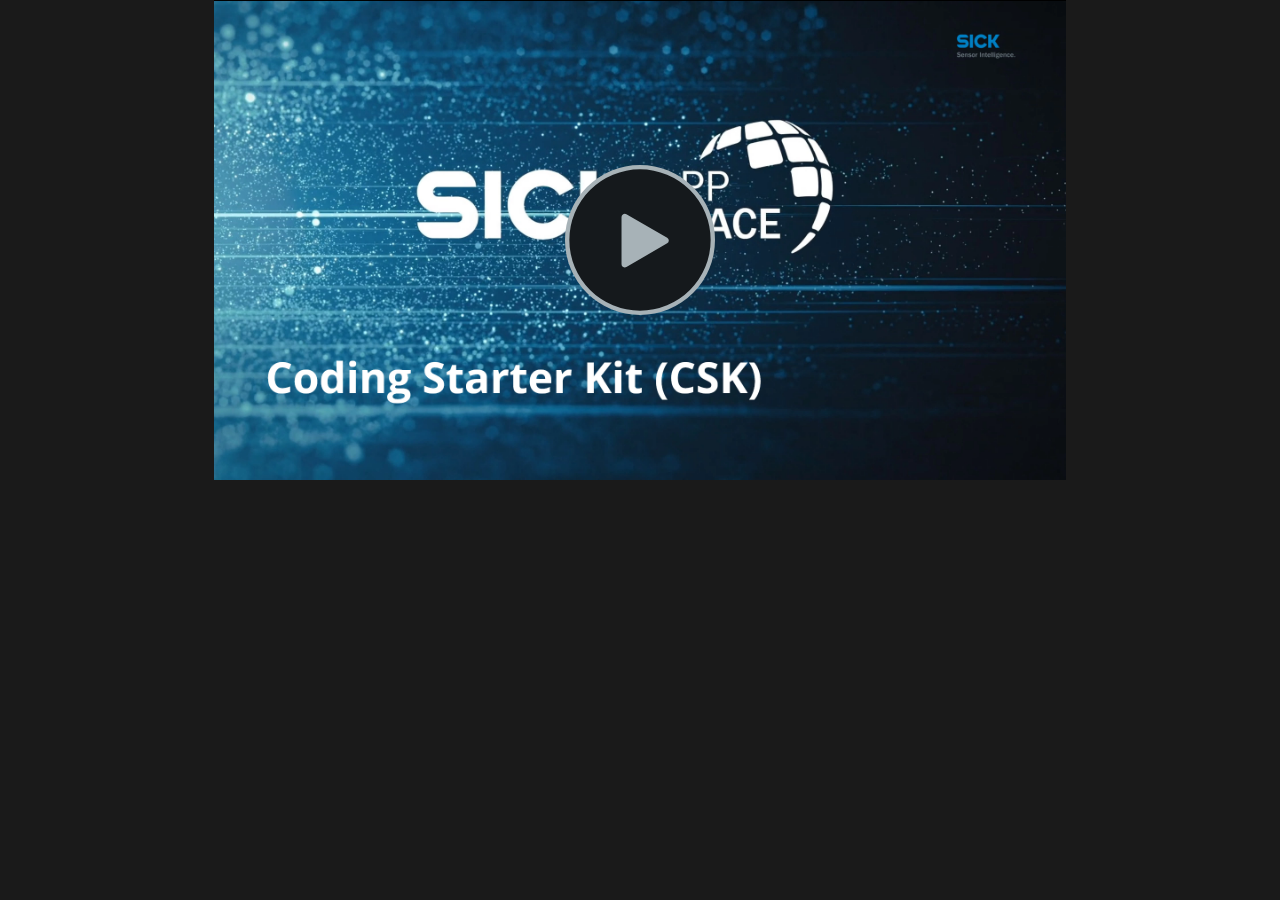
==== index.html @ 60552bf0 "Rename SICK_AppSpaceCodingStarterKit_Demo.html to index.html" ====
<!DOCTYPE HTML>
<html>
<head>
<meta name="DC.title" content="CSK_Demo" />
        <meta name="DC.date" content="05.04.2023 11:45:28 " />
        <meta name="DC.language" content="DEU" />

<meta name="google" value="notranslate" /> 
<meta http-equiv="Content-Type" content="text/html; charset=utf-8" />
<meta http-equiv="X-UA-Compatible" content="IE=edge,chrome=1">
<title>SICK_AppManager</title>

<link href="SICK_AppSpaceCodingStarterKit_Demo_embed.css" rel="stylesheet" type="text/css">
</head>
<body>
<div class="smart-player-embed-container">
<iframe class="smart-player-embed-iframe" id="embeddedSmartPlayerInstance" src="SICK_AppSpaceCodingStarterKit_Demo_player.html?embedIFrameId=embeddedSmartPlayerInstance" scrolling="no" frameborder="0" webkitAllowFullScreen mozallowfullscreen allowFullScreen></iframe>
</div>
<script src="scripts/embedded-smart-player.min.js"></script>

</body>
</html>
---- SICK_AppSpaceCodingStarterKit_Demo_embed.css ----
@charset "utf-8";

html, body {
  margin: 0;
  width: 100%;
  text-align: center;
  background-color: #1a1a1a;
  box-sizing: border-box;
  overflow: hidden;
}

.smart-player-embed-container {
  margin-left: auto;
  margin-right: auto;
  max-width: 852px;
  height: 0;
  overflow: hidden;
  padding-top: calc(480 / 852 * 100%);
  position: relative;
}

.smart-player-embed-iframe {
  position: absolute;
  top: 0;
  left: 0;
  width: 100%;
  height: 100%;
  max-width: 852px;
  max-height: 480px;
}

.smart-player-embed-iframe:-ms-fullscreen { 
  max-width: 100%;
  max-height: 100%;
}

@media screen and ( max-height: 480px )
{
   .smart-player-embed-iframe {
     max-height: 100vh;
   }
}
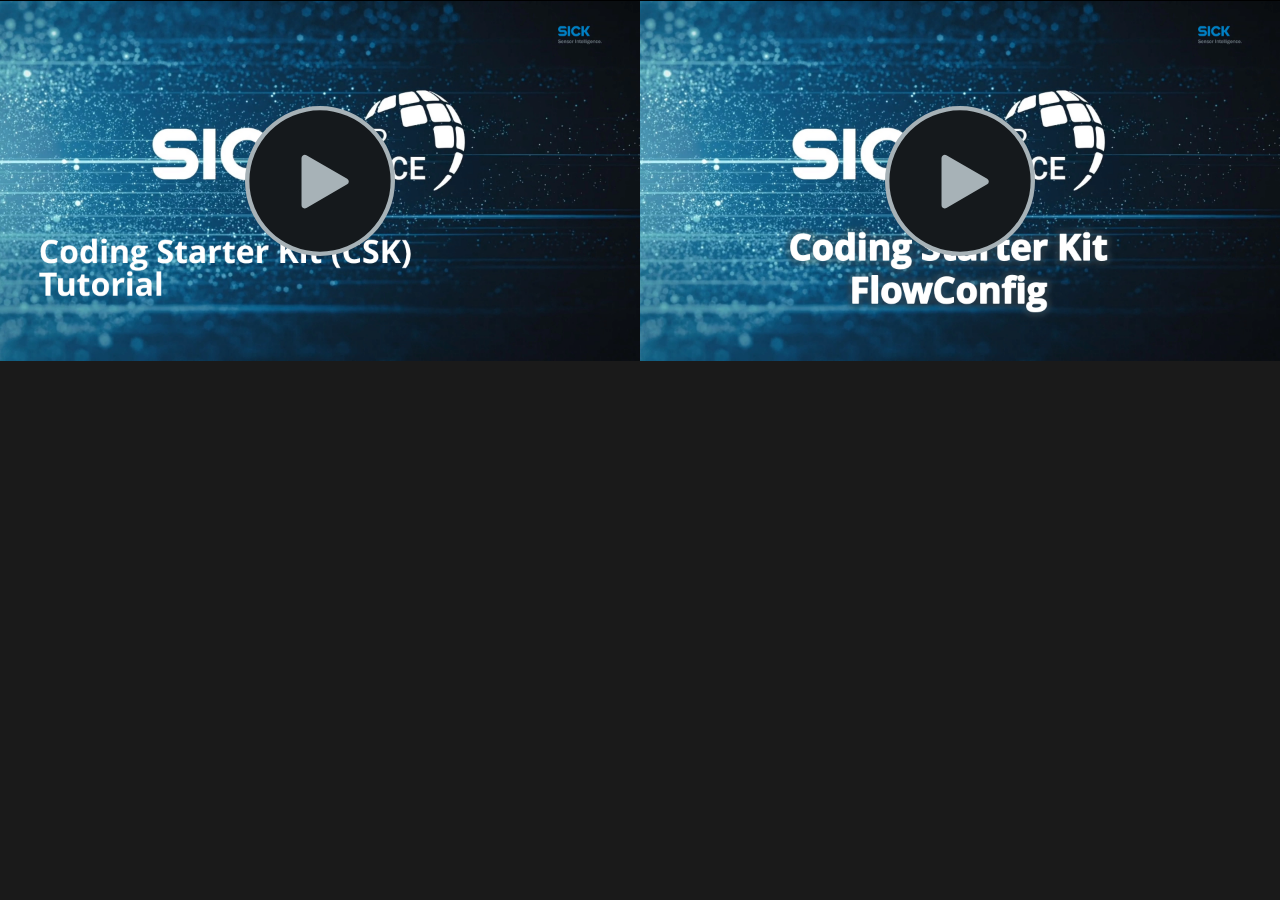
==== commit d33dfba2: "update of index" ====
--- a/index.html
+++ b/index.html
@@ -1,22 +1,31 @@
 <!DOCTYPE HTML>
 <html>
 <head>
-<meta name="DC.title" content="CSK_Demo" />
+<meta name="DC.title" content="SICK_AppSpace_CodingStarterKit_Tutorial" />
         <meta name="DC.date" content="05.04.2023 11:45:28 " />
-        <meta name="DC.language" content="DEU" />
+        <meta name="DC.language" content="ENG" />
+        <meta name="DC.creator" content="SICK AG" />
 
 <meta name="google" value="notranslate" /> 
 <meta http-equiv="Content-Type" content="text/html; charset=utf-8" />
 <meta http-equiv="X-UA-Compatible" content="IE=edge,chrome=1">
-<title>SICK_AppManager</title>
+<title>SICK_AppSpace_CodingStarterKit</title>
 
-<link href="SICK_AppSpaceCodingStarterKit_Demo_embed.css" rel="stylesheet" type="text/css">
+<link href="SICK_AppSpace_CodingStarterKit_Tutorial_embed.css" rel="stylesheet" type="text/css">
 </head>
 <body>
-<div class="smart-player-embed-container">
-<iframe class="smart-player-embed-iframe" id="embeddedSmartPlayerInstance" src="SICK_AppSpaceCodingStarterKit_Demo_player.html?embedIFrameId=embeddedSmartPlayerInstance" scrolling="no" frameborder="0" webkitAllowFullScreen mozallowfullscreen allowFullScreen></iframe>
+<div class = "container">
+  <div class = "column1">
+    <div class="smart-player-embed-container">
+      <iframe class="smart-player-embed-iframe" id="embeddedSmartPlayerInstance" src="SICK_AppSpace_CodingStarterKit_Tutorial_player.html?embedIFrameId=embeddedSmartPlayerInstance" scrolling="no" frameborder="0" webkitAllowFullScreen mozallowfullscreen allowFullScreen></iframe>
+    </div>
+  </div>
+  <div class = "column2">
+    <div class="smart-player-embed-container">
+      <iframe class="smart-player-embed-iframe" id="embeddedSmartPlayerInstance" src="SICK_AppSpace_CodingStarterKit_FlowConfig_player.html?embedIFrameId=embeddedSmartPlayerInstance" scrolling="no" frameborder="0" webkitAllowFullScreen mozallowfullscreen allowFullScreen></iframe>
+    </div>
+  </div>
 </div>
 <script src="scripts/embedded-smart-player.min.js"></script>
-
 </body>
 </html>
--- a/SICK_AppSpace_CodingStarterKit_Tutorial_embed.css
+++ b/SICK_AppSpace_CodingStarterKit_Tutorial_embed.css
@@ -0,0 +1,69 @@
+@charset "utf-8";
+
+html, body {
+  margin: 0;
+  width: 100%;
+  text-align: center;
+  background-color: #1a1a1a;
+  box-sizing: border-box;
+  overflow: hidden;
+}
+
+.smart-player-embed-container {
+  margin-left: auto;
+  margin-right: auto;
+  max-width: 852px;
+  height: 0;
+  overflow: hidden;
+  padding-top: calc(480 / 852 * 100%);
+  position: relative;
+}
+
+.smart-player-embed-iframe {
+  position: absolute;
+  top: 0;
+  left: 0;
+  width: 100%;
+  height: 100%;
+  max-width: 852px;
+  max-height: 480px;
+}
+
+.smart-player-embed-iframe:-ms-fullscreen { 
+  max-width: 100%;
+  max-height: 100%;
+}
+
+@media screen and ( max-height: 480px )
+{
+   .smart-player-embed-iframe {
+     max-height: 100vh;
+   }
+}
+
+#table {
+    display: table;
+}
+
+.row {
+    display: table-row;
+}
+
+.cell {
+    display: table-cell;
+    padding: 20px;
+}
+
+.container {
+  width: 100%;
+}
+
+.column1 {
+  float: left;
+  width: 50%;
+}
+
+.column2 {
+  float: left;
+  width: 50%;
+}